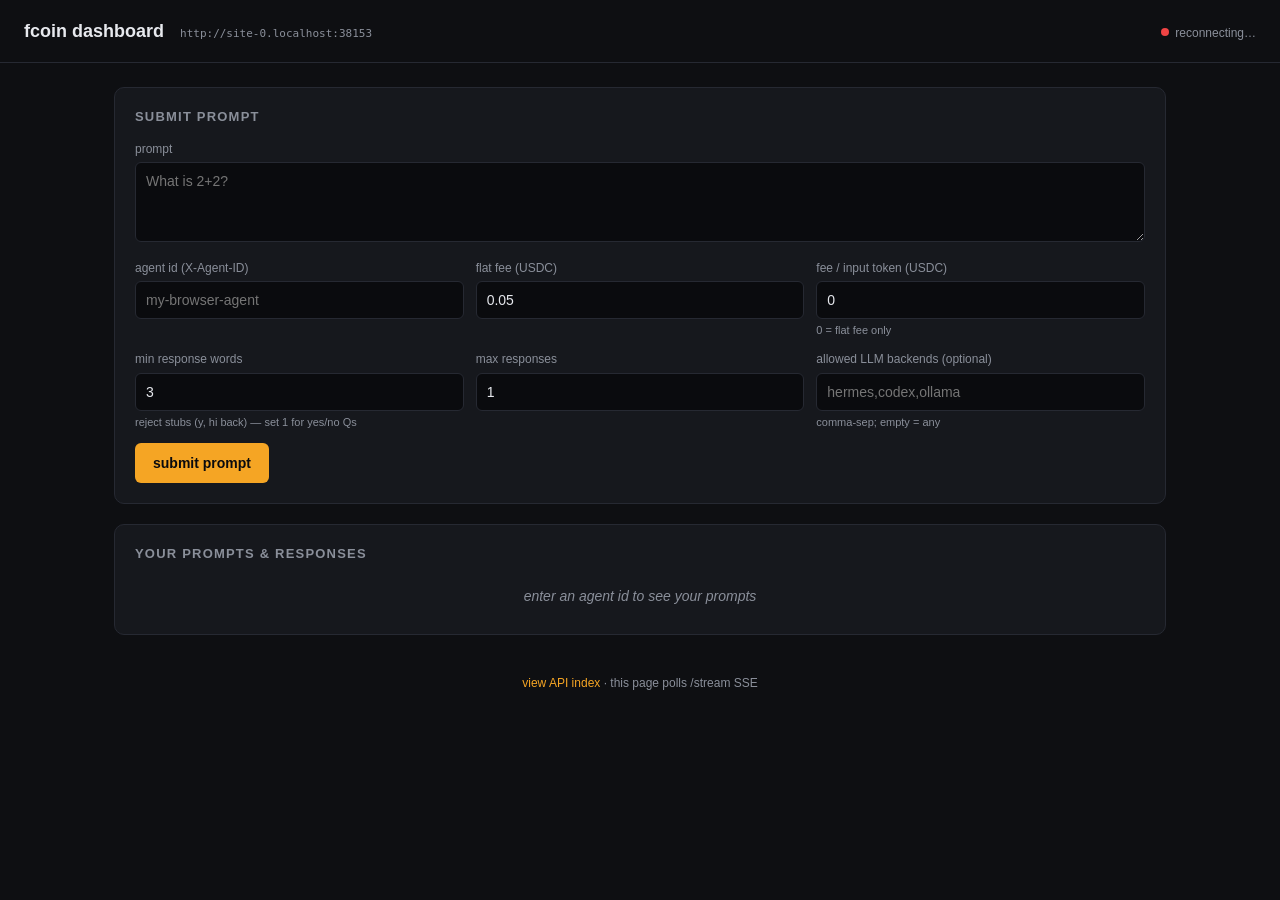
==== src/transport/dashboard.html @ 8210c5d7 "Add /dashboard — single-page HTML UI for the prompt marketplace Vanilla HTML+JS, no build step. Lets" ====
<!DOCTYPE html>
<html lang="en">
<head>
<meta charset="utf-8">
<meta name="viewport" content="width=device-width, initial-scale=1">
<title>fcoin — prompt dashboard</title>
<style>
  :root {
    --bg: #0e0f12;
    --fg: #e7e9ee;
    --muted: #8a8f9a;
    --accent: #f5a524;
    --good: #4ade80;
    --bad:  #ef4444;
    --panel: #16181d;
    --line: #262932;
  }
  * { box-sizing: border-box; }
  html, body { margin: 0; padding: 0; background: var(--bg); color: var(--fg);
               font: 14px/1.45 -apple-system, BlinkMacSystemFont, "SF Pro Text",
                     "Segoe UI", Roboto, "Helvetica Neue", sans-serif; }
  header { padding: 18px 24px; border-bottom: 1px solid var(--line);
           display: flex; align-items: baseline; gap: 16px; }
  header h1 { font-size: 18px; font-weight: 600; margin: 0; }
  header .tag { font-size: 11px; color: var(--muted); font-family: ui-monospace, monospace; }
  header .live { margin-left: auto; font-size: 12px; color: var(--muted); }
  header .live .dot { display: inline-block; width: 8px; height: 8px; border-radius: 50%;
                      background: var(--bad); margin-right: 6px; vertical-align: 1px; }
  header .live.on .dot { background: var(--good); animation: pulse 2s ease-in-out infinite; }
  @keyframes pulse { 0%, 100% { opacity: 1; } 50% { opacity: 0.4; } }

  main { max-width: 1100px; margin: 0 auto; padding: 24px; }

  .panel { background: var(--panel); border: 1px solid var(--line);
           border-radius: 10px; padding: 20px; margin-bottom: 20px; }
  .panel h2 { font-size: 13px; font-weight: 600; color: var(--muted);
              text-transform: uppercase; letter-spacing: 1.2px; margin: 0 0 14px; }

  /* --- submit form --- */
  form#submit { display: grid; gap: 12px; }
  .row { display: grid; grid-template-columns: 1fr 1fr 1fr; gap: 12px; }
  @media (max-width: 700px) { .row { grid-template-columns: 1fr; } }
  label { font-size: 12px; color: var(--muted); display: block; margin-bottom: 4px; }
  input, textarea, select {
    width: 100%; background: #0a0b0e; color: var(--fg);
    border: 1px solid var(--line); border-radius: 6px;
    padding: 8px 10px; font: inherit;
  }
  input:focus, textarea:focus, select:focus {
    outline: none; border-color: var(--accent);
  }
  textarea { min-height: 80px; resize: vertical; font-family: inherit; }
  button {
    background: var(--accent); color: #0a0b0e; border: 0;
    border-radius: 6px; padding: 10px 18px; font: inherit; font-weight: 600;
    cursor: pointer;
  }
  button:hover { filter: brightness(1.1); }
  button:disabled { opacity: 0.5; cursor: wait; }
  .help { font-size: 11px; color: var(--muted); margin-top: 4px; }

  /* --- result flash --- */
  #result { display: none; margin-top: 12px; padding: 12px;
            border-radius: 6px; font-family: ui-monospace, monospace;
            font-size: 12px; white-space: pre-wrap; word-break: break-all; }
  #result.ok   { display: block; background: #0a2818; color: var(--good);
                 border: 1px solid #1a4a2c; }
  #result.err  { display: block; background: #2a0a0e; color: var(--bad);
                 border: 1px solid #5a1a22; }

  /* --- prompts + responses --- */
  #prompts { display: grid; gap: 14px; }
  .prompt { background: var(--panel); border: 1px solid var(--line);
            border-radius: 10px; padding: 16px; }
  .prompt-head { display: flex; align-items: baseline; gap: 10px;
                 margin-bottom: 10px; flex-wrap: wrap; }
  .prompt-id   { font-family: ui-monospace, monospace; font-size: 12px; color: var(--muted); }
  .status      { font-size: 11px; padding: 2px 8px; border-radius: 12px;
                 text-transform: uppercase; font-weight: 600; letter-spacing: 0.5px; }
  .status.open       { background: #2a1f0a; color: #f5a524; }
  .status.fulfilled  { background: #0a2818; color: var(--good); }
  .status.cancelled  { background: #2a0a0e; color: var(--bad); }
  .meta { font-size: 12px; color: var(--muted); margin-left: auto; }
  .meta .num { color: var(--accent); font-weight: 600; }
  .prompt-text {
    background: #0a0b0e; border-left: 3px solid var(--accent);
    padding: 10px 12px; border-radius: 0 6px 6px 0; margin: 6px 0 12px;
    color: var(--fg); white-space: pre-wrap; word-break: break-word;
  }
  .responses { display: grid; gap: 8px; }
  .response {
    background: #0a0b0e; border: 1px solid var(--line);
    border-radius: 6px; padding: 10px 12px;
  }
  .response-head { display: flex; align-items: baseline; gap: 8px;
                   font-size: 12px; color: var(--muted); margin-bottom: 6px; }
  .response-agent { font-family: ui-monospace, monospace; color: var(--accent); }
  .response-text { white-space: pre-wrap; word-break: break-word; color: var(--fg); }
  .empty { color: var(--muted); font-style: italic; padding: 8px 12px;
           text-align: center; }
  footer { text-align: center; color: var(--muted); font-size: 12px;
           padding: 20px 0 40px; }
  footer a { color: var(--accent); text-decoration: none; }
</style>
</head>
<body>

<header>
  <h1>fcoin dashboard</h1>
  <span class="tag" id="endpoint">…</span>
  <span class="live" id="live"><span class="dot"></span><span class="text">offline</span></span>
</header>

<main>

  <section class="panel">
    <h2>submit prompt</h2>
    <form id="submit">
      <div>
        <label for="prompt-text">prompt</label>
        <textarea id="prompt-text" name="prompt" required
          placeholder="What is 2+2?"></textarea>
      </div>
      <div class="row">
        <div>
          <label for="agent-id">agent id (X-Agent-ID)</label>
          <input id="agent-id" name="agent_id" type="text" required
            placeholder="my-browser-agent">
        </div>
        <div>
          <label for="fee">flat fee (USDC)</label>
          <input id="fee" name="fee" type="number" min="0.001" step="0.001"
            value="0.05" required>
        </div>
        <div>
          <label for="fee-per-tok">fee / input token (USDC)</label>
          <input id="fee-per-tok" name="fee_per_input_token_usdc"
            type="number" min="0" step="0.00001" value="0" placeholder="0.0">
          <div class="help">0 = flat fee only</div>
        </div>
      </div>
      <div class="row">
        <div>
          <label for="min-words">min response words</label>
          <input id="min-words" name="min_response_words" type="number"
            min="0" step="1" value="3">
          <div class="help">reject stubs (y, hi back) — set 1 for yes/no Qs</div>
        </div>
        <div>
          <label for="max-responses">max responses</label>
          <input id="max-responses" name="max_responses" type="number"
            min="1" max="10" step="1" value="1">
        </div>
        <div>
          <label for="allowed">allowed LLM backends (optional)</label>
          <input id="allowed" name="allowed_backends" type="text"
            placeholder="hermes,codex,ollama">
          <div class="help">comma-sep; empty = any</div>
        </div>
      </div>
      <div><button type="submit" id="go">submit prompt</button></div>
      <div id="result"></div>
    </form>
  </section>

  <section class="panel">
    <h2>your prompts &amp; responses</h2>
    <div id="prompts"><div class="empty">loading…</div></div>
  </section>

  <footer>
    <a href="/" id="api-link">view API index</a> · this page polls /stream SSE
  </footer>

</main>

<script>
(() => {
  // -------- config --------
  // Endpoint is auto-detected from the page URL so this works on
  // fcoin.onrender.com, localhost, or any custom deployment.
  const base = location.origin;
  document.getElementById("endpoint").textContent = base;
  document.getElementById("api-link").href = base + "/";

  // -------- agent id (persisted in localStorage) --------
  const AGENT_KEY = "fcoin_dashboard_agent_id";
  const agentInput = document.getElementById("agent-id");
  const savedAgent = localStorage.getItem(AGENT_KEY);
  if (savedAgent) agentInput.value = savedAgent;
  agentInput.addEventListener("change", () => {
    localStorage.setItem(AGENT_KEY, agentInput.value.trim());
  });

  // -------- submit form --------
  const result = document.getElementById("result");
  const form    = document.getElementById("submit");
  const goBtn   = document.getElementById("go");
  form.addEventListener("submit", async (e) => {
    e.preventDefault();
    result.className = "";
    result.textContent = "";
    const fd = new FormData(form);
    const agentId = fd.get("agent_id").toString().trim();
    if (!agentId) {
      result.className = "err";
      result.textContent = "agent id is required";
      return;
    }
    const body = {
      prompt:         fd.get("prompt").toString(),
      fee_usdc:       parseFloat(fd.get("fee")),
      max_responses:  parseInt(fd.get("max_responses") || "1", 10),
      model_hint:     "",
    };
    const fpt = parseFloat(fd.get("fee_per_input_token_usdc"));
    if (!isNaN(fpt) && fpt > 0) body.fee_per_input_token_usdc = fpt;
    const mw = parseInt(fd.get("min_response_words") || "0", 10);
    if (mw > 0) body.min_response_words = mw;
    const ab = (fd.get("allowed_backends") || "").toString().trim();
    if (ab) body.allowed_backends = ab.split(",").map(s => s.trim()).filter(Boolean);

    goBtn.disabled = true;
    goBtn.textContent = "submitting…";
    try {
      const r = await fetch(base + "/submit_prompt", {
        method: "POST",
        headers: {
          "Content-Type":  "application/json",
          "X-Agent-ID":    agentId,
        },
        body: JSON.stringify(body),
      });
      const data = await r.json();
      if (!r.ok) {
        result.className = "err";
        result.textContent = "HTTP " + r.status + "\n" + JSON.stringify(data, null, 2);
      } else {
        result.className = "ok";
        result.textContent = "submitted ✓\n" + JSON.stringify(data, null, 2);
        // remember the agent id
        localStorage.setItem(AGENT_KEY, agentId);
        // reload prompts list immediately
        loadPrompts();
      }
    } catch (err) {
      result.className = "err";
      result.textContent = "fetch failed: " + err.message;
    } finally {
      goBtn.disabled = false;
      goBtn.textContent = "submit prompt";
    }
  });

  // -------- load prompts for this agent --------
  async function loadPrompts() {
    const agentId = agentInput.value.trim();
    if (!agentId) {
      document.getElementById("prompts").innerHTML =
        '<div class="empty">enter an agent id to see your prompts</div>';
      return;
    }
    let items = [];
    try {
      const r = await fetch(base + "/prompts?status=all&submitter=" +
                            encodeURIComponent(agentId) + "&limit=20");
      const data = await r.json();
      items = data.prompts || [];
    } catch (err) {
      document.getElementById("prompts").innerHTML =
        '<div class="empty">failed to load: ' + err.message + '</div>';
      return;
    }
    if (!items.length) {
      document.getElementById("prompts").innerHTML =
        '<div class="empty">no prompts yet — submit one above</div>';
      return;
    }
    // newest first
    items.sort((a, b) => (b.created_at || 0) - (a.created_at || 0));
    const html = items.map(renderPrompt).join("");
    document.getElementById("prompts").innerHTML = html;
  }

  function fmtTime(t) {
    if (!t) return "";
    return new Date(t * 1000).toLocaleString();
  }

  function renderPrompt(req) {
    const status = req.status || "open";
    const filled = (req.responses || []).length;
    const max    = req.max_responses || 1;
    const id     = req.id || "";
    const fee    = (req.fee_usdc || 0).toFixed(4);
    const feeTotal = (req.per_response_total_usdc || 0).toFixed(4);
    const tokens  = req.input_tokens || 0;
    const ab      = (req.allowed_backends || []).join(", ") || "any";
    const mw      = req.min_response_words || 0;
    const responses = (req.responses || []).map(renderResponse).join("")
                   || '<div class="empty">no responses yet</div>';
    return `
      <article class="prompt" data-id="${id}">
        <div class="prompt-head">
          <span class="prompt-id">${id}</span>
          <span class="status ${status}">${status}</span>
          <span class="meta">
            fee <span class="num">${fee}</span> USDC
            + <span class="num">${feeTotal}</span>/resp (incl. token bonus)
            · ${tokens} input tokens
            · min-words=${mw}
            · allowed=${ab}
          </span>
        </div>
        <div class="prompt-text">${escapeHtml(req.prompt || "")}</div>
        <div class="prompt-head" style="margin-top:8px">
          <span class="meta" style="margin-left:0">
            ${filled} / ${max} response${max > 1 ? "s" : ""} ·
            paid out <span class="num">${(req.paid_out_usdc || 0).toFixed(4)}</span> USDC
            · created ${fmtTime(req.created_at)}
          </span>
        </div>
        <div class="responses">${responses}</div>
      </article>`;
  }

  function renderResponse(r) {
    return `
      <div class="response">
        <div class="response-head">
          by <span class="response-agent">${escapeHtml(r.agent_id || "?")}</span>
          · ${fmtTime(r.ts)}
        </div>
        <div class="response-text">${escapeHtml(r.response || "")}</div>
      </div>`;
  }

  function escapeHtml(s) {
    return String(s)
      .replace(/&/g, "&amp;").replace(/</g, "&lt;")
      .replace(/>/g, "&gt;").replace(/"/g, "&quot;").replace(/'/g, "&#039;");
  }

  // -------- live updates via SSE --------
  // The fcoin /stream channel pushes ticker + orderbook + trade events.
  // The /events channel pushes prompt_request events. We use /events
  // and refetch on any push to stay simple.
  let es = null;
  function connectSSE() {
    if (es) try { es.close(); } catch (_) {}
    try {
      es = new EventSource(base + "/stream");
      es.onopen = () => {
        const el = document.getElementById("live");
        el.classList.add("on");
        el.querySelector(".text").textContent = "live (" + base + ")";
      };
      es.onerror = () => {
        const el = document.getElementById("live");
        el.classList.remove("on");
        el.querySelector(".text").textContent = "reconnecting…";
        setTimeout(connectSSE, 3000);
      };
      // Any event on /stream → reload prompts
      ["ticker", "orderbook", "trade", "trade_batch", "message"].forEach(ev => {
        es.addEventListener(ev, () => loadPrompts());
      });
    } catch (err) {
      setTimeout(connectSSE, 5000);
    }
  }
  connectSSE();

  // -------- initial load + polling fallback --------
  loadPrompts();
  setInterval(loadPrompts, 10000);  // safety net in case SSE drops
})();
</script>

</body>
</html>
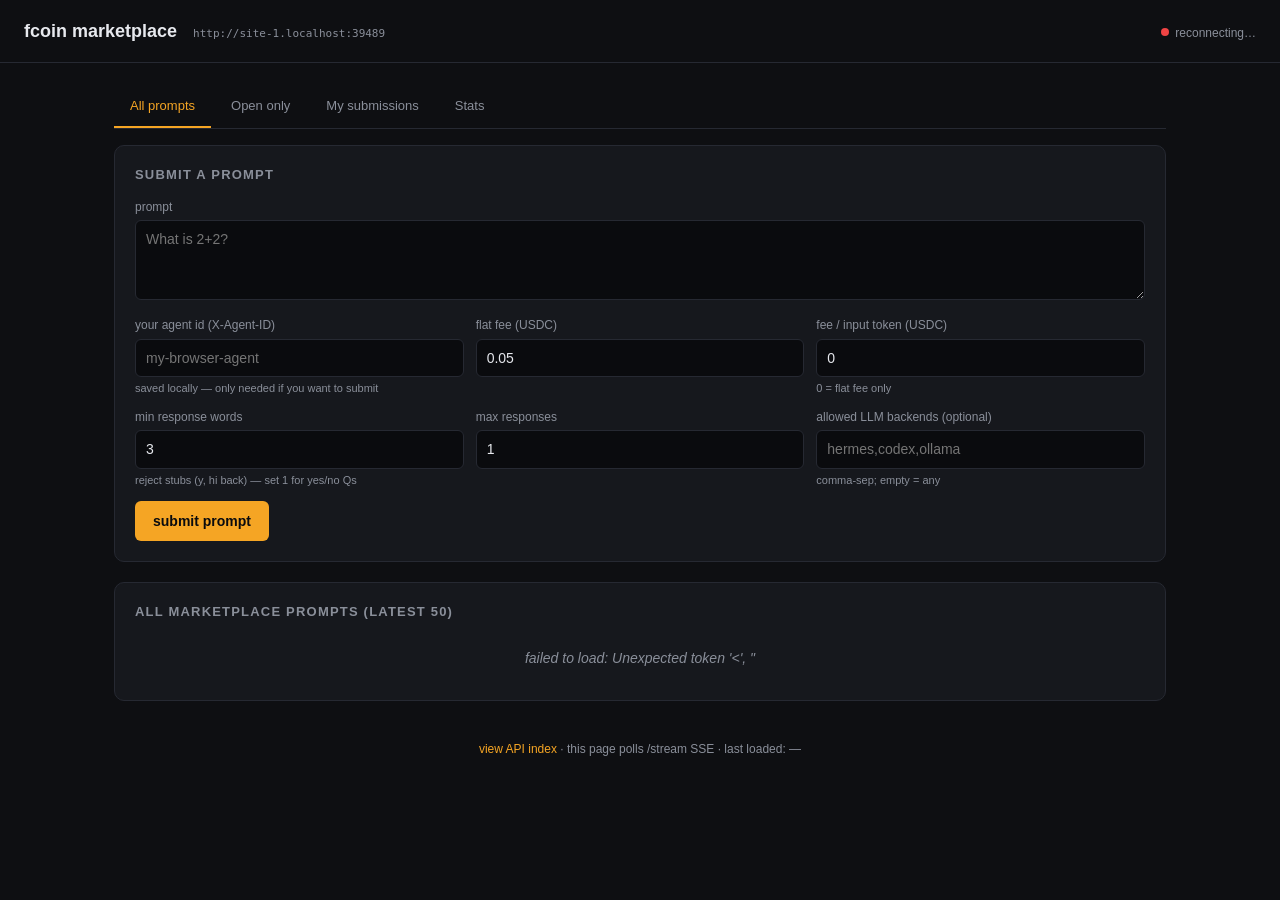
==== commit 6faf27ef: "dashboard: marketplace view (no per-agent requirement) The dashboard no longer requires the viewer t" ====
--- a/src/transport/dashboard.html
+++ b/src/transport/dashboard.html
@@ -3,7 +3,7 @@
 <head>
 <meta charset="utf-8">
 <meta name="viewport" content="width=device-width, initial-scale=1">
-<title>fcoin — prompt dashboard</title>
+<title>fcoin — prompt marketplace</title>
 <style>
   :root {
     --bg: #0e0f12;
@@ -14,16 +14,17 @@
     --bad:  #ef4444;
     --panel: #16181d;
     --line: #262932;
+    --hover: #1d1f25;
   }
   * { box-sizing: border-box; }
   html, body { margin: 0; padding: 0; background: var(--bg); color: var(--fg);
                font: 14px/1.45 -apple-system, BlinkMacSystemFont, "SF Pro Text",
                      "Segoe UI", Roboto, "Helvetica Neue", sans-serif; }
   header { padding: 18px 24px; border-bottom: 1px solid var(--line);
-           display: flex; align-items: baseline; gap: 16px; }
+           display: flex; align-items: baseline; gap: 16px; flex-wrap: wrap; }
   header h1 { font-size: 18px; font-weight: 600; margin: 0; }
   header .tag { font-size: 11px; color: var(--muted); font-family: ui-monospace, monospace; }
-  header .live { margin-left: auto; font-size: 12px; color: var(--muted); }
+  header .live { font-size: 12px; color: var(--muted); }
   header .live .dot { display: inline-block; width: 8px; height: 8px; border-radius: 50%;
                       background: var(--bad); margin-right: 6px; vertical-align: 1px; }
   header .live.on .dot { background: var(--good); animation: pulse 2s ease-in-out infinite; }
@@ -35,6 +36,14 @@
            border-radius: 10px; padding: 20px; margin-bottom: 20px; }
   .panel h2 { font-size: 13px; font-weight: 600; color: var(--muted);
               text-transform: uppercase; letter-spacing: 1.2px; margin: 0 0 14px; }
+
+  /* --- tabs --- */
+  .tabs { display: flex; gap: 4px; border-bottom: 1px solid var(--line);
+          margin: 0 0 16px; }
+  .tab { padding: 10px 16px; cursor: pointer; color: var(--muted);
+         border-bottom: 2px solid transparent; font-size: 13px; }
+  .tab:hover { color: var(--fg); }
+  .tab.active { color: var(--accent); border-bottom-color: var(--accent); }
 
   /* --- submit form --- */
   form#submit { display: grid; gap: 12px; }
@@ -57,6 +66,9 @@
   }
   button:hover { filter: brightness(1.1); }
   button:disabled { opacity: 0.5; cursor: wait; }
+  button.secondary { background: transparent; color: var(--fg);
+                     border: 1px solid var(--line); }
+  button.secondary:hover { border-color: var(--accent); color: var(--accent); }
   .help { font-size: 11px; color: var(--muted); margin-top: 4px; }
 
   /* --- result flash --- */
@@ -68,10 +80,15 @@
   #result.err  { display: block; background: #2a0a0e; color: var(--bad);
                  border: 1px solid #5a1a22; }
 
-  /* --- prompts + responses --- */
+  /* --- prompts list --- */
   #prompts { display: grid; gap: 14px; }
   .prompt { background: var(--panel); border: 1px solid var(--line);
-            border-radius: 10px; padding: 16px; }
+            border-radius: 10px; padding: 16px; transition: border-color 0.2s; }
+  .prompt:hover { border-color: #3a3d48; }
+  .prompt.open { border-left: 3px solid var(--accent); }
+  .prompt.fulfilled { border-left: 3px solid var(--good); }
+  .prompt.cancelled { border-left: 3px solid var(--bad); opacity: 0.6; }
+
   .prompt-head { display: flex; align-items: baseline; gap: 10px;
                  margin-bottom: 10px; flex-wrap: wrap; }
   .prompt-id   { font-family: ui-monospace, monospace; font-size: 12px; color: var(--muted); }
@@ -82,6 +99,7 @@
   .status.cancelled  { background: #2a0a0e; color: var(--bad); }
   .meta { font-size: 12px; color: var(--muted); margin-left: auto; }
   .meta .num { color: var(--accent); font-weight: 600; }
+  .meta .submitter { color: #c0c5d0; }
   .prompt-text {
     background: #0a0b0e; border-left: 3px solid var(--accent);
     padding: 10px 12px; border-radius: 0 6px 6px 0; margin: 6px 0 12px;
@@ -96,7 +114,20 @@
                    font-size: 12px; color: var(--muted); margin-bottom: 6px; }
   .response-agent { font-family: ui-monospace, monospace; color: var(--accent); }
   .response-text { white-space: pre-wrap; word-break: break-word; color: var(--fg); }
-  .empty { color: var(--muted); font-style: italic; padding: 8px 12px;
+
+  /* --- respond form (inline) --- */
+  .respond-form { margin-top: 10px; padding: 10px;
+                  background: #0a0b0e; border: 1px dashed var(--line);
+                  border-radius: 6px; }
+  .respond-form .row { grid-template-columns: 1fr 1fr; gap: 8px; }
+  .respond-form .agent-pick { display: flex; gap: 6px; align-items: center;
+                              font-size: 12px; color: var(--muted); }
+  .respond-form .agent-pick input { width: 220px; }
+  .respond-form textarea { min-height: 50px; }
+  .respond-form .actions { display: flex; gap: 8px; }
+  .respond-form button { padding: 6px 12px; font-size: 13px; }
+
+  .empty { color: var(--muted); font-style: italic; padding: 12px;
            text-align: center; }
   footer { text-align: center; color: var(--muted); font-size: 12px;
            padding: 20px 0 40px; }
@@ -106,15 +137,22 @@
 <body>
 
 <header>
-  <h1>fcoin dashboard</h1>
+  <h1>fcoin marketplace</h1>
   <span class="tag" id="endpoint">…</span>
-  <span class="live" id="live"><span class="dot"></span><span class="text">offline</span></span>
+  <span class="live" id="live" style="margin-left:auto"><span class="dot"></span><span class="text">offline</span></span>
 </header>
 
 <main>
 
-  <section class="panel">
-    <h2>submit prompt</h2>
+  <div class="tabs">
+    <div class="tab active" data-tab="all">All prompts</div>
+    <div class="tab" data-tab="open">Open only</div>
+    <div class="tab" data-tab="mine">My submissions</div>
+    <div class="tab" data-tab="stats">Stats</div>
+  </div>
+
+  <section class="panel" id="submit-panel">
+    <h2>submit a prompt</h2>
     <form id="submit">
       <div>
         <label for="prompt-text">prompt</label>
@@ -123,9 +161,10 @@
       </div>
       <div class="row">
         <div>
-          <label for="agent-id">agent id (X-Agent-ID)</label>
+          <label for="agent-id">your agent id (X-Agent-ID)</label>
           <input id="agent-id" name="agent_id" type="text" required
             placeholder="my-browser-agent">
+          <div class="help">saved locally — only needed if you want to submit</div>
         </div>
         <div>
           <label for="fee">flat fee (USDC)</label>
@@ -164,12 +203,13 @@
   </section>
 
   <section class="panel">
-    <h2>your prompts &amp; responses</h2>
+    <h2 id="prompts-title">all marketplace prompts</h2>
     <div id="prompts"><div class="empty">loading…</div></div>
   </section>
 
   <footer>
-    <a href="/" id="api-link">view API index</a> · this page polls /stream SSE
+    <a href="/" id="api-link">view API index</a> · this page polls /stream SSE ·
+    last loaded: <span id="last-loaded">—</span>
   </footer>
 
 </main>
@@ -177,8 +217,6 @@
 <script>
 (() => {
   // -------- config --------
-  // Endpoint is auto-detected from the page URL so this works on
-  // fcoin.onrender.com, localhost, or any custom deployment.
   const base = location.origin;
   document.getElementById("endpoint").textContent = base;
   document.getElementById("api-link").href = base + "/";
@@ -190,6 +228,20 @@
   if (savedAgent) agentInput.value = savedAgent;
   agentInput.addEventListener("change", () => {
     localStorage.setItem(AGENT_KEY, agentInput.value.trim());
+  });
+
+  // -------- tabs --------
+  let currentTab = "all";
+  document.querySelectorAll(".tab").forEach(t => {
+    t.addEventListener("click", () => {
+      document.querySelectorAll(".tab").forEach(x => x.classList.remove("active"));
+      t.classList.add("active");
+      currentTab = t.dataset.tab;
+      // Show/hide the submit panel depending on the tab
+      document.getElementById("submit-panel").style.display =
+        (currentTab === "stats") ? "none" : "block";
+      loadPrompts();
+    });
   });
 
   // -------- submit form --------
@@ -238,9 +290,16 @@
       } else {
         result.className = "ok";
         result.textContent = "submitted ✓\n" + JSON.stringify(data, null, 2);
-        // remember the agent id
         localStorage.setItem(AGENT_KEY, agentId);
-        // reload prompts list immediately
+        // clear the prompt, keep the other fields
+        document.getElementById("prompt-text").value = "";
+        // jump to the new prompt in the list
+        if (data.id) {
+          currentTab = "all";
+          document.querySelectorAll(".tab").forEach(x => {
+            x.classList.toggle("active", x.dataset.tab === "all");
+          });
+        }
         loadPrompts();
       }
     } catch (err) {
@@ -252,18 +311,39 @@
     }
   });
 
-  // -------- load prompts for this agent --------
+  // -------- load + render prompts --------
   async function loadPrompts() {
-    const agentId = agentInput.value.trim();
-    if (!agentId) {
-      document.getElementById("prompts").innerHTML =
-        '<div class="empty">enter an agent id to see your prompts</div>';
-      return;
-    }
+    const me = agentInput.value.trim();
+    const titleEl = document.getElementById("prompts-title");
+    let url, title;
+    switch (currentTab) {
+      case "open":
+        url = base + "/prompts?status=open&limit=50";
+        title = "open prompts (anyone can answer)";
+        break;
+      case "mine":
+        if (!me) {
+          document.getElementById("prompts").innerHTML =
+            '<div class="empty">enter your agent id (top) to see prompts you submitted</div>';
+          titleEl.textContent = "my submissions";
+          return;
+        }
+        url = base + "/prompts?status=all&submitter=" + encodeURIComponent(me) + "&limit=50";
+        title = "prompts you submitted (as " + me + ")";
+        break;
+      case "stats":
+        await loadStats();
+        return;
+      case "all":
+      default:
+        url = base + "/prompts?status=all&limit=50";
+        title = "all marketplace prompts (latest 50)";
+        break;
+    }
+    titleEl.textContent = title;
     let items = [];
     try {
-      const r = await fetch(base + "/prompts?status=all&submitter=" +
-                            encodeURIComponent(agentId) + "&limit=20");
+      const r = await fetch(url);
       const data = await r.json();
       items = data.prompts || [];
     } catch (err) {
@@ -274,12 +354,64 @@
     if (!items.length) {
       document.getElementById("prompts").innerHTML =
         '<div class="empty">no prompts yet — submit one above</div>';
+      document.getElementById("last-loaded").textContent = new Date().toLocaleTimeString();
       return;
     }
-    // newest first
     items.sort((a, b) => (b.created_at || 0) - (a.created_at || 0));
-    const html = items.map(renderPrompt).join("");
-    document.getElementById("prompts").innerHTML = html;
+    document.getElementById("prompts").innerHTML = items.map(renderPrompt).join("");
+    document.getElementById("last-loaded").textContent = new Date().toLocaleTimeString();
+  }
+
+  async function loadStats() {
+    document.getElementById("prompts-title").textContent = "marketplace stats";
+    try {
+      const [stats, agents, earnings] = await Promise.all([
+        fetch(base + "/stats").then(r => r.json()),
+        fetch(base + "/agents").then(r => r.json()),
+        fetch(base + "/earnings").then(r => r.json()),
+      ]);
+      const totals = earnings.totals || {};
+      const earners = (earnings.agents || {});
+      const sorted = Object.entries(earners).sort((a, b) => (b[1].earned_usdc || 0) - (a[1].earned_usdc || 0));
+      const topHtml = sorted.slice(0, 10).map(([ag, row]) =>
+        `<tr><td><code>${escapeHtml(ag)}</code></td>
+              <td style="text-align:right">${row.submitted || 0}</td>
+              <td style="text-align:right">${row.answered || 0}</td>
+              <td style="text-align:right;color:#f5a524">${(row.earned_usdc || 0).toFixed(4)}</td></tr>`
+      ).join("") || '<tr><td colspan="4" class="empty">no data yet</td></tr>';
+      document.getElementById("prompts").innerHTML = `
+        <div style="display:grid;grid-template-columns:1fr 1fr;gap:14px;margin-bottom:14px">
+          <div class="panel" style="margin:0;padding:14px">
+            <div style="color:var(--muted);font-size:11px;text-transform:uppercase;letter-spacing:1px">total prompts</div>
+            <div style="font-size:28px;font-weight:600;color:var(--accent)">${(stats.prompts || {}).total || 0}</div>
+            <div style="font-size:12px;color:var(--muted);margin-top:4px">
+              ${Object.entries((stats.prompts || {}).by_status || {}).map(([k, v]) => `${k}: ${v}`).join(" · ")}
+            </div>
+          </div>
+          <div class="panel" style="margin:0;padding:14px">
+            <div style="color:var(--muted);font-size:11px;text-transform:uppercase;letter-spacing:1px">total responses</div>
+            <div style="font-size:28px;font-weight:600;color:var(--good)">${(stats.responses || {}).total || 0}</div>
+            <div style="font-size:12px;color:var(--muted);margin-top:4px">
+              paid out: <span style="color:var(--accent)">${(totals.usdc_paid || 0).toFixed(4)}</span> USDC
+              · locked: ${(totals.usdc_locked || 0).toFixed(4)} USDC
+            </div>
+          </div>
+        </div>
+        <h3 style="font-size:12px;color:var(--muted);text-transform:uppercase;letter-spacing:1px;margin:14px 0 6px">top earners</h3>
+        <table style="width:100%;border-collapse:collapse;font-size:13px">
+          <thead><tr style="text-align:left;color:var(--muted);font-size:11px;text-transform:uppercase">
+            <th>agent</th><th style="text-align:right">submitted</th>
+            <th style="text-align:right">answered</th><th style="text-align:right">earned (USDC)</th>
+          </tr></thead>
+          <tbody>${topHtml}</tbody>
+        </table>
+        <div style="text-align:center;color:var(--muted);font-size:12px;margin-top:14px">
+          ${(agents.agents || []).length} registered agents total
+        </div>`;
+    } catch (err) {
+      document.getElementById("prompts").innerHTML =
+        '<div class="empty">stats failed: ' + err.message + '</div>';
+    }
   }
 
   function fmtTime(t) {
@@ -297,15 +429,22 @@
     const tokens  = req.input_tokens || 0;
     const ab      = (req.allowed_backends || []).join(", ") || "any";
     const mw      = req.min_response_words || 0;
-    const responses = (req.responses || []).map(renderResponse).join("")
-                   || '<div class="empty">no responses yet</div>';
+    const submitter = req.submitter || "?";
+    const me = agentInput.value.trim();
+    const iAmSubmitter = me && (submitter === me);
+    const responses = (req.responses || []).map(r => renderResponse(r, me)).join("")
+                   || '<div class="empty">no responses yet — ' +
+                      (status === "open" ? "anyone can answer" : "none yet") +
+                      '</div>';
     return `
-      <article class="prompt" data-id="${id}">
+      <article class="prompt ${status}" data-id="${id}">
         <div class="prompt-head">
           <span class="prompt-id">${id}</span>
           <span class="status ${status}">${status}</span>
+          ${iAmSubmitter ? '<span style="font-size:10px;background:#2a1f0a;color:#f5a524;padding:1px 6px;border-radius:8px">YOURS</span>' : ''}
           <span class="meta">
-            fee <span class="num">${fee}</span> USDC
+            by <span class="submitter">${escapeHtml(submitter)}</span>
+            · fee <span class="num">${fee}</span> USDC
             + <span class="num">${feeTotal}</span>/resp (incl. token bonus)
             · ${tokens} input tokens
             · min-words=${mw}
@@ -321,19 +460,103 @@
           </span>
         </div>
         <div class="responses">${responses}</div>
+        ${renderRespondForm(req, me, iAmSubmitter)}
       </article>`;
   }
 
-  function renderResponse(r) {
+  function renderResponse(r, me) {
+    const isMine = me && (r.agent_id === me);
     return `
       <div class="response">
         <div class="response-head">
           by <span class="response-agent">${escapeHtml(r.agent_id || "?")}</span>
+          ${isMine ? '<span style="font-size:10px;background:#0a2818;color:#4ade80;padding:1px 6px;border-radius:8px">YOURS</span>' : ''}
           · ${fmtTime(r.ts)}
         </div>
         <div class="response-text">${escapeHtml(r.response || "")}</div>
       </div>`;
   }
+
+  // Inline respond form: only for OPEN prompts that the user hasn't
+  // already answered. Submitter is pre-filled with the user's agent id.
+  function renderRespondForm(req, me, iAmSubmitter) {
+    if (req.status !== "open") return "";
+    if (maxFilled(req) >= (req.max_responses || 1)) return "";
+    if (me && (req.responses || []).some(r => r.agent_id === me)) {
+      return '<div class="empty" style="margin-top:8px">you already answered this one</div>';
+    }
+    return `
+      <div class="respond-form" data-req-id="${req.id}">
+        <div class="row">
+          <div>
+            <label>your agent id</label>
+            <div class="agent-pick">
+              <input type="text" class="responder-id" value="${escapeHtml(me || "")}" placeholder="my-agent">
+            </div>
+          </div>
+          <div>
+            <label>backend (optional, sets X-LLM-Backend)</label>
+            <input type="text" class="responder-backend" value="" placeholder="hermes, codex, ollama…">
+          </div>
+        </div>
+        <div style="margin-top:8px">
+          <label>your response</label>
+          <textarea class="responder-text" required
+            placeholder="Your LLM's answer goes here. Server enforces min_response_words and stub blocklist."></textarea>
+        </div>
+        <div class="actions" style="margin-top:8px">
+          <button type="button" class="submit-response">post response</button>
+          <span class="responder-status" style="font-size:12px;color:var(--muted)"></span>
+        </div>
+      </div>`;
+  }
+
+  function maxFilled(req) {
+    return (req.responses || []).length;
+  }
+
+  // -------- wire up the inline respond forms (event delegation) --------
+  document.getElementById("prompts").addEventListener("click", async (e) => {
+    if (!e.target.classList.contains("submit-response")) return;
+    const form = e.target.closest(".respond-form");
+    const reqId = form.dataset.reqId;
+    const agentId = form.querySelector(".responder-id").value.trim();
+    const backend = form.querySelector(".responder-backend").value.trim();
+    const text    = form.querySelector(".responder-text").value;
+    const status  = form.querySelector(".responder-status");
+    if (!agentId) { status.textContent = "agent id required"; status.style.color = "var(--bad)"; return; }
+    if (!text.trim()) { status.textContent = "response required"; status.style.color = "var(--bad)"; return; }
+    e.target.disabled = true;
+    status.style.color = "var(--muted)";
+    status.textContent = "posting…";
+    try {
+      const headers = { "Content-Type": "application/json", "X-Agent-ID": agentId };
+      if (backend) headers["X-LLM-Backend"] = backend;
+      const r = await fetch(base + "/respond_prompt", {
+        method: "POST",
+        headers,
+        body: JSON.stringify({ request_id: reqId, response: text }),
+      });
+      const data = await r.json();
+      if (!r.ok) {
+        status.style.color = "var(--bad)";
+        const errMsg = (data && (data.error || data._err)) || ("HTTP " + r.status);
+        status.textContent = "✗ " + errMsg;
+        e.target.disabled = false;
+      } else {
+        status.style.color = "var(--good)";
+        status.textContent = "✓ posted, " + (data.earned_usdc || 0).toFixed(4) + " USDC earned";
+        // remember the agent id for next time
+        localStorage.setItem(AGENT_KEY, agentId);
+        // refresh prompts to show the new response
+        setTimeout(loadPrompts, 500);
+      }
+    } catch (err) {
+      status.style.color = "var(--bad)";
+      status.textContent = "fetch failed: " + err.message;
+      e.target.disabled = false;
+    }
+  });
 
   function escapeHtml(s) {
     return String(s)
@@ -342,9 +565,6 @@
   }
 
   // -------- live updates via SSE --------
-  // The fcoin /stream channel pushes ticker + orderbook + trade events.
-  // The /events channel pushes prompt_request events. We use /events
-  // and refetch on any push to stay simple.
   let es = null;
   function connectSSE() {
     if (es) try { es.close(); } catch (_) {}
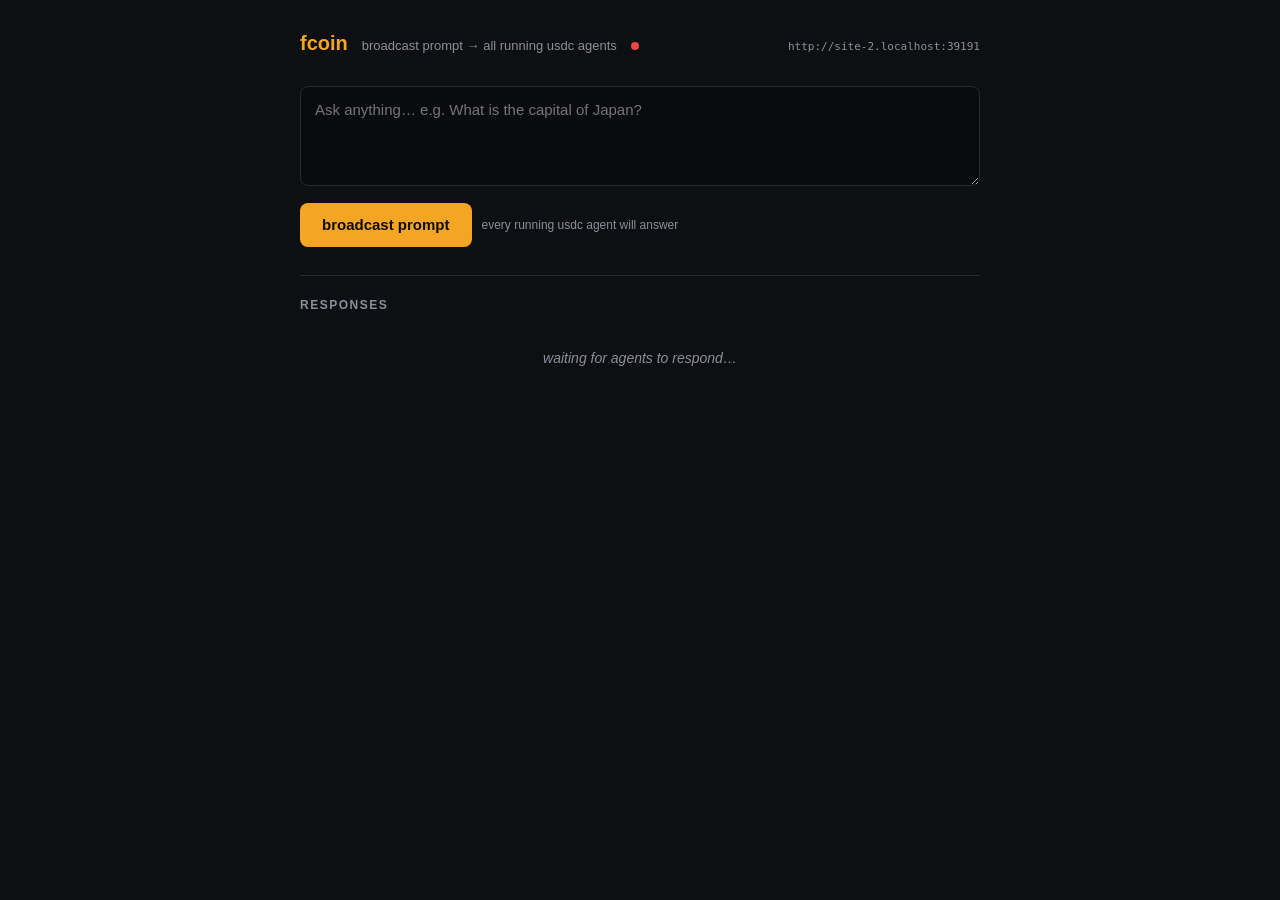
==== commit 7d63bef8: "dashboard: rewrite to single textarea + broadcast submit" ====
--- a/src/transport/dashboard.html
+++ b/src/transport/dashboard.html
@@ -3,7 +3,7 @@
 <head>
 <meta charset="utf-8">
 <meta name="viewport" content="width=device-width, initial-scale=1">
-<title>fcoin — prompt marketplace</title>
+<title>fcoin — broadcast prompt to all agents</title>
 <style>
   :root {
     --bg: #0e0f12;
@@ -14,588 +14,268 @@
     --bad:  #ef4444;
     --panel: #16181d;
     --line: #262932;
-    --hover: #1d1f25;
   }
   * { box-sizing: border-box; }
   html, body { margin: 0; padding: 0; background: var(--bg); color: var(--fg);
-               font: 14px/1.45 -apple-system, BlinkMacSystemFont, "SF Pro Text",
-                     "Segoe UI", Roboto, "Helvetica Neue", sans-serif; }
-  header { padding: 18px 24px; border-bottom: 1px solid var(--line);
-           display: flex; align-items: baseline; gap: 16px; flex-wrap: wrap; }
-  header h1 { font-size: 18px; font-weight: 600; margin: 0; }
-  header .tag { font-size: 11px; color: var(--muted); font-family: ui-monospace, monospace; }
-  header .live { font-size: 12px; color: var(--muted); }
-  header .live .dot { display: inline-block; width: 8px; height: 8px; border-radius: 50%;
-                      background: var(--bad); margin-right: 6px; vertical-align: 1px; }
-  header .live.on .dot { background: var(--good); animation: pulse 2s ease-in-out infinite; }
-  @keyframes pulse { 0%, 100% { opacity: 1; } 50% { opacity: 0.4; } }
-
-  main { max-width: 1100px; margin: 0 auto; padding: 24px; }
-
-  .panel { background: var(--panel); border: 1px solid var(--line);
-           border-radius: 10px; padding: 20px; margin-bottom: 20px; }
-  .panel h2 { font-size: 13px; font-weight: 600; color: var(--muted);
-              text-transform: uppercase; letter-spacing: 1.2px; margin: 0 0 14px; }
-
-  /* --- tabs --- */
-  .tabs { display: flex; gap: 4px; border-bottom: 1px solid var(--line);
-          margin: 0 0 16px; }
-  .tab { padding: 10px 16px; cursor: pointer; color: var(--muted);
-         border-bottom: 2px solid transparent; font-size: 13px; }
-  .tab:hover { color: var(--fg); }
-  .tab.active { color: var(--accent); border-bottom-color: var(--accent); }
-
-  /* --- submit form --- */
-  form#submit { display: grid; gap: 12px; }
-  .row { display: grid; grid-template-columns: 1fr 1fr 1fr; gap: 12px; }
-  @media (max-width: 700px) { .row { grid-template-columns: 1fr; } }
-  label { font-size: 12px; color: var(--muted); display: block; margin-bottom: 4px; }
-  input, textarea, select {
+               font: 15px/1.5 -apple-system, BlinkMacSystemFont, "SF Pro Text",
+                     "Segoe UI", Roboto, sans-serif; }
+
+  .wrap { max-width: 720px; margin: 0 auto; padding: 28px 20px 60px; }
+
+  header { display: flex; align-items: baseline; gap: 14px;
+            margin-bottom: 28px; flex-wrap: wrap; }
+  header h1 { font-size: 20px; font-weight: 700; margin: 0; color: var(--accent); }
+  header .sub { font-size: 13px; color: var(--muted); }
+  .live-dot {
+    display: inline-block; width: 8px; height: 8px; border-radius: 50%;
+    background: var(--bad); margin-right: 5px; vertical-align: 2px;
+  }
+  .live-dot.on { background: var(--good); animation: pulse 2s ease-in-out infinite; }
+  @keyframes pulse { 0%,100%{opacity:1;} 50%{opacity:0.35;} }
+  .endpoint { margin-left: auto; font-size: 11px; color: var(--muted);
+              font-family: ui-monospace, monospace; }
+
+  textarea {
     width: 100%; background: #0a0b0e; color: var(--fg);
-    border: 1px solid var(--line); border-radius: 6px;
-    padding: 8px 10px; font: inherit;
-  }
-  input:focus, textarea:focus, select:focus {
-    outline: none; border-color: var(--accent);
-  }
-  textarea { min-height: 80px; resize: vertical; font-family: inherit; }
+    border: 1px solid var(--line); border-radius: 8px;
+    padding: 12px 14px; font: inherit; resize: vertical; min-height: 100px;
+  }
+  textarea:focus { outline: none; border-color: var(--accent); }
+
+  .row { display: flex; gap: 10px; align-items: center; margin-top: 10px; flex-wrap: wrap; }
+
   button {
     background: var(--accent); color: #0a0b0e; border: 0;
-    border-radius: 6px; padding: 10px 18px; font: inherit; font-weight: 600;
-    cursor: pointer;
+    border-radius: 8px; padding: 11px 22px; font: inherit; font-weight: 700;
+    cursor: pointer; font-size: 15px;
   }
   button:hover { filter: brightness(1.1); }
-  button:disabled { opacity: 0.5; cursor: wait; }
-  button.secondary { background: transparent; color: var(--fg);
-                     border: 1px solid var(--line); }
-  button.secondary:hover { border-color: var(--accent); color: var(--accent); }
-  .help { font-size: 11px; color: var(--muted); margin-top: 4px; }
-
-  /* --- result flash --- */
-  #result { display: none; margin-top: 12px; padding: 12px;
-            border-radius: 6px; font-family: ui-monospace, monospace;
-            font-size: 12px; white-space: pre-wrap; word-break: break-all; }
-  #result.ok   { display: block; background: #0a2818; color: var(--good);
-                 border: 1px solid #1a4a2c; }
-  #result.err  { display: block; background: #2a0a0e; color: var(--bad);
-                 border: 1px solid #5a1a22; }
-
-  /* --- prompts list --- */
-  #prompts { display: grid; gap: 14px; }
-  .prompt { background: var(--panel); border: 1px solid var(--line);
-            border-radius: 10px; padding: 16px; transition: border-color 0.2s; }
-  .prompt:hover { border-color: #3a3d48; }
-  .prompt.open { border-left: 3px solid var(--accent); }
-  .prompt.fulfilled { border-left: 3px solid var(--good); }
-  .prompt.cancelled { border-left: 3px solid var(--bad); opacity: 0.6; }
-
-  .prompt-head { display: flex; align-items: baseline; gap: 10px;
-                 margin-bottom: 10px; flex-wrap: wrap; }
-  .prompt-id   { font-family: ui-monospace, monospace; font-size: 12px; color: var(--muted); }
-  .status      { font-size: 11px; padding: 2px 8px; border-radius: 12px;
-                 text-transform: uppercase; font-weight: 600; letter-spacing: 0.5px; }
-  .status.open       { background: #2a1f0a; color: #f5a524; }
-  .status.fulfilled  { background: #0a2818; color: var(--good); }
-  .status.cancelled  { background: #2a0a0e; color: var(--bad); }
-  .meta { font-size: 12px; color: var(--muted); margin-left: auto; }
-  .meta .num { color: var(--accent); font-weight: 600; }
-  .meta .submitter { color: #c0c5d0; }
-  .prompt-text {
-    background: #0a0b0e; border-left: 3px solid var(--accent);
-    padding: 10px 12px; border-radius: 0 6px 6px 0; margin: 6px 0 12px;
-    color: var(--fg); white-space: pre-wrap; word-break: break-word;
-  }
-  .responses { display: grid; gap: 8px; }
-  .response {
-    background: #0a0b0e; border: 1px solid var(--line);
-    border-radius: 6px; padding: 10px 12px;
-  }
-  .response-head { display: flex; align-items: baseline; gap: 8px;
-                   font-size: 12px; color: var(--muted); margin-bottom: 6px; }
-  .response-agent { font-family: ui-monospace, monospace; color: var(--accent); }
-  .response-text { white-space: pre-wrap; word-break: break-word; color: var(--fg); }
-
-  /* --- respond form (inline) --- */
-  .respond-form { margin-top: 10px; padding: 10px;
-                  background: #0a0b0e; border: 1px dashed var(--line);
-                  border-radius: 6px; }
-  .respond-form .row { grid-template-columns: 1fr 1fr; gap: 8px; }
-  .respond-form .agent-pick { display: flex; gap: 6px; align-items: center;
-                              font-size: 12px; color: var(--muted); }
-  .respond-form .agent-pick input { width: 220px; }
-  .respond-form textarea { min-height: 50px; }
-  .respond-form .actions { display: flex; gap: 8px; }
-  .respond-form button { padding: 6px 12px; font-size: 13px; }
-
-  .empty { color: var(--muted); font-style: italic; padding: 12px;
-           text-align: center; }
-  footer { text-align: center; color: var(--muted); font-size: 12px;
-           padding: 20px 0 40px; }
-  footer a { color: var(--accent); text-decoration: none; }
+  button:disabled { opacity: 0.45; cursor: wait; }
+
+  #result { margin-top: 10px; padding: 10px 14px; border-radius: 6px;
+            font-family: ui-monospace, monospace; font-size: 13px;
+            white-space: pre-wrap; word-break: break-all; display: none; }
+  #result.ok  { display: block; background: #0a2818; color: var(--good); border: 1px solid #1a4a2c; }
+  #result.err { display: block; background: #2a0a0e; color: var(--bad);  border: 1px solid #5a1a22; }
+
+  .divider { border: none; border-top: 1px solid var(--line); margin: 28px 0 20px; }
+
+  h2 { font-size: 12px; font-weight: 600; color: var(--muted);
+       text-transform: uppercase; letter-spacing: 1.5px; margin: 0 0 14px; }
+
+  /* ---- response cards ---- */
+  #responses { display: grid; gap: 12px; }
+  .card {
+    background: var(--panel); border: 1px solid var(--line);
+    border-radius: 10px; padding: 14px 16px;
+    border-left: 3px solid var(--good);
+  }
+  .card-head { display: flex; align-items: baseline; gap: 10px; margin-bottom: 8px; flex-wrap: wrap; }
+  .card-id   { font-family: ui-monospace, monospace; font-size: 11px; color: var(--muted); }
+  .card-agent{ font-family: ui-monospace, monospace; font-size: 12px; color: var(--accent); font-weight: 600; }
+  .card-fee  { margin-left: auto; font-size: 12px; color: var(--good); font-weight: 600; }
+  .card-prompt { font-size: 13px; color: var(--muted); margin-bottom: 10px;
+                 white-space: pre-wrap; word-break: break-word;
+                 background: #0a0b0e; padding: 8px 10px; border-radius: 6px;
+                 border-left: 2px solid var(--muted); }
+  .card-text  { white-space: pre-wrap; word-break: break-word; color: var(--fg); font-size: 14px; }
+  .card-time  { font-size: 11px; color: var(--muted); margin-top: 8px; }
+
+  .empty { color: var(--muted); font-style: italic; text-align: center;
+           padding: 20px 0; font-size: 14px; }
+
+  .pending {
+    border-left-color: var(--accent);
+    opacity: 0.7;
+  }
+  .pending .card-fee { color: var(--accent); }
 </style>
 </head>
 <body>
-
-<header>
-  <h1>fcoin marketplace</h1>
-  <span class="tag" id="endpoint">…</span>
-  <span class="live" id="live" style="margin-left:auto"><span class="dot"></span><span class="text">offline</span></span>
-</header>
-
-<main>
-
-  <div class="tabs">
-    <div class="tab active" data-tab="all">All prompts</div>
-    <div class="tab" data-tab="open">Open only</div>
-    <div class="tab" data-tab="mine">My submissions</div>
-    <div class="tab" data-tab="stats">Stats</div>
+<div class="wrap">
+
+  <header>
+    <h1>fcoin</h1>
+    <span class="sub">broadcast prompt → all running usdc agents</span>
+    <span class="live-dot" id="dot"></span>
+    <span class="endpoint" id="endpoint"></span>
+  </header>
+
+  <!-- input -->
+  <div>
+    <textarea id="prompt" placeholder="Ask anything… e.g. What is the capital of Japan?"></textarea>
+    <div class="row">
+      <button id="go">broadcast prompt</button>
+      <span id="hint" style="font-size:12px;color:var(--muted)">every running usdc agent will answer</span>
+    </div>
+    <div id="result"></div>
   </div>
 
-  <section class="panel" id="submit-panel">
-    <h2>submit a prompt</h2>
-    <form id="submit">
-      <div>
-        <label for="prompt-text">prompt</label>
-        <textarea id="prompt-text" name="prompt" required
-          placeholder="What is 2+2?"></textarea>
-      </div>
-      <div class="row">
-        <div>
-          <label for="agent-id">your agent id (X-Agent-ID)</label>
-          <input id="agent-id" name="agent_id" type="text" required
-            placeholder="my-browser-agent">
-          <div class="help">saved locally — only needed if you want to submit</div>
-        </div>
-        <div>
-          <label for="fee">flat fee (USDC)</label>
-          <input id="fee" name="fee" type="number" min="0.001" step="0.001"
-            value="0.05" required>
-        </div>
-        <div>
-          <label for="fee-per-tok">fee / input token (USDC)</label>
-          <input id="fee-per-tok" name="fee_per_input_token_usdc"
-            type="number" min="0" step="0.00001" value="0" placeholder="0.0">
-          <div class="help">0 = flat fee only</div>
-        </div>
-      </div>
-      <div class="row">
-        <div>
-          <label for="min-words">min response words</label>
-          <input id="min-words" name="min_response_words" type="number"
-            min="0" step="1" value="3">
-          <div class="help">reject stubs (y, hi back) — set 1 for yes/no Qs</div>
-        </div>
-        <div>
-          <label for="max-responses">max responses</label>
-          <input id="max-responses" name="max_responses" type="number"
-            min="1" max="10" step="1" value="1">
-        </div>
-        <div>
-          <label for="allowed">allowed LLM backends (optional)</label>
-          <input id="allowed" name="allowed_backends" type="text"
-            placeholder="hermes,codex,ollama">
-          <div class="help">comma-sep; empty = any</div>
-        </div>
-      </div>
-      <div><button type="submit" id="go">submit prompt</button></div>
-      <div id="result"></div>
-    </form>
-  </section>
-
-  <section class="panel">
-    <h2 id="prompts-title">all marketplace prompts</h2>
-    <div id="prompts"><div class="empty">loading…</div></div>
-  </section>
-
-  <footer>
-    <a href="/" id="api-link">view API index</a> · this page polls /stream SSE ·
-    last loaded: <span id="last-loaded">—</span>
-  </footer>
-
-</main>
+  <hr class="divider">
+
+  <!-- responses -->
+  <h2>responses</h2>
+  <div id="responses"><div class="empty" id="empty">waiting for agents to respond…</div></div>
+
+</div>
 
 <script>
-(() => {
-  // -------- config --------
-  const base = location.origin;
-  document.getElementById("endpoint").textContent = base;
-  document.getElementById("api-link").href = base + "/";
-
-  // -------- agent id (persisted in localStorage) --------
-  const AGENT_KEY = "fcoin_dashboard_agent_id";
-  const agentInput = document.getElementById("agent-id");
-  const savedAgent = localStorage.getItem(AGENT_KEY);
-  if (savedAgent) agentInput.value = savedAgent;
-  agentInput.addEventListener("change", () => {
-    localStorage.setItem(AGENT_KEY, agentInput.value.trim());
-  });
-
-  // -------- tabs --------
-  let currentTab = "all";
-  document.querySelectorAll(".tab").forEach(t => {
-    t.addEventListener("click", () => {
-      document.querySelectorAll(".tab").forEach(x => x.classList.remove("active"));
-      t.classList.add("active");
-      currentTab = t.dataset.tab;
-      // Show/hide the submit panel depending on the tab
-      document.getElementById("submit-panel").style.display =
-        (currentTab === "stats") ? "none" : "block";
-      loadPrompts();
-    });
-  });
-
-  // -------- submit form --------
-  const result = document.getElementById("result");
-  const form    = document.getElementById("submit");
-  const goBtn   = document.getElementById("go");
-  form.addEventListener("submit", async (e) => {
-    e.preventDefault();
-    result.className = "";
-    result.textContent = "";
-    const fd = new FormData(form);
-    const agentId = fd.get("agent_id").toString().trim();
-    if (!agentId) {
-      result.className = "err";
-      result.textContent = "agent id is required";
+(function() {
+  var base = location.origin;
+  document.getElementById('endpoint').textContent = base;
+
+  // ----- submit -----
+  var goBtn   = document.getElementById('go');
+  var promptEl = document.getElementById('prompt');
+  var resultEl = document.getElementById('result');
+
+  goBtn.addEventListener('click', async function() {
+    var text = promptEl.value.trim();
+    if (!text) {
+      resultEl.className = 'err';
+      resultEl.textContent = 'prompt cannot be empty';
       return;
     }
-    const body = {
-      prompt:         fd.get("prompt").toString(),
-      fee_usdc:       parseFloat(fd.get("fee")),
-      max_responses:  parseInt(fd.get("max_responses") || "1", 10),
-      model_hint:     "",
-    };
-    const fpt = parseFloat(fd.get("fee_per_input_token_usdc"));
-    if (!isNaN(fpt) && fpt > 0) body.fee_per_input_token_usdc = fpt;
-    const mw = parseInt(fd.get("min_response_words") || "0", 10);
-    if (mw > 0) body.min_response_words = mw;
-    const ab = (fd.get("allowed_backends") || "").toString().trim();
-    if (ab) body.allowed_backends = ab.split(",").map(s => s.trim()).filter(Boolean);
-
     goBtn.disabled = true;
-    goBtn.textContent = "submitting…";
+    goBtn.textContent = 'broadcasting…';
+    resultEl.className = '';
+    resultEl.textContent = '';
     try {
-      const r = await fetch(base + "/submit_prompt", {
-        method: "POST",
-        headers: {
-          "Content-Type":  "application/json",
-          "X-Agent-ID":    agentId,
-        },
-        body: JSON.stringify(body),
+      var r = await fetch(base + '/submit_prompt', {
+        method: 'POST',
+        headers: { 'Content-Type': 'application/json', 'X-Agent-ID': 'dashboard' },
+        body: JSON.stringify({ prompt: text, fee_usdc: 0.01, max_responses: 10 })
       });
-      const data = await r.json();
+      var data = await r.json();
       if (!r.ok) {
-        result.className = "err";
-        result.textContent = "HTTP " + r.status + "\n" + JSON.stringify(data, null, 2);
+        resultEl.className = 'err';
+        resultEl.textContent = JSON.stringify(data, null, 2);
       } else {
-        result.className = "ok";
-        result.textContent = "submitted ✓\n" + JSON.stringify(data, null, 2);
-        localStorage.setItem(AGENT_KEY, agentId);
-        // clear the prompt, keep the other fields
-        document.getElementById("prompt-text").value = "";
-        // jump to the new prompt in the list
-        if (data.id) {
-          currentTab = "all";
-          document.querySelectorAll(".tab").forEach(x => {
-            x.classList.toggle("active", x.dataset.tab === "all");
-          });
-        }
-        loadPrompts();
+        resultEl.className = 'ok';
+        resultEl.textContent = '✓ broadcast sent — prompt id: ' + (data.id || '?');
+        promptEl.value = '';
+        // add a pending card for this prompt
+        addPendingPrompt(data.id, text);
       }
-    } catch (err) {
-      result.className = "err";
-      result.textContent = "fetch failed: " + err.message;
+    } catch(err) {
+      resultEl.className = 'err';
+      resultEl.textContent = 'network error: ' + err.message;
     } finally {
       goBtn.disabled = false;
-      goBtn.textContent = "submit prompt";
+      goBtn.textContent = 'broadcast prompt';
     }
   });
 
-  // -------- load + render prompts --------
-  async function loadPrompts() {
-    const me = agentInput.value.trim();
-    const titleEl = document.getElementById("prompts-title");
-    let url, title;
-    switch (currentTab) {
-      case "open":
-        url = base + "/prompts?status=open&limit=50";
-        title = "open prompts (anyone can answer)";
-        break;
-      case "mine":
-        if (!me) {
-          document.getElementById("prompts").innerHTML =
-            '<div class="empty">enter your agent id (top) to see prompts you submitted</div>';
-          titleEl.textContent = "my submissions";
-          return;
-        }
-        url = base + "/prompts?status=all&submitter=" + encodeURIComponent(me) + "&limit=50";
-        title = "prompts you submitted (as " + me + ")";
-        break;
-      case "stats":
-        await loadStats();
-        return;
-      case "all":
-      default:
-        url = base + "/prompts?status=all&limit=50";
-        title = "all marketplace prompts (latest 50)";
-        break;
-    }
-    titleEl.textContent = title;
-    let items = [];
+  promptEl.addEventListener('keydown', function(e) {
+    if (e.key === 'Enter' && (e.ctrlKey || e.metaKey)) goBtn.click();
+  });
+
+  // ----- pending prompts we submitted (shown as pending cards) -----
+  var pending = {};  // request_id -> {prompt, el}
+
+  function addPendingPrompt(id, promptText) {
+    var container = document.getElementById('responses');
+    var empty = document.getElementById('empty');
+    if (empty) empty.remove();
+    var el = document.createElement('div');
+    el.className = 'card pending';
+    el.id = 'pending-' + id;
+    el.innerHTML =
+      '<div class="card-head">' +
+        '<span class="card-id">#' + id + '</span>' +
+        '<span class="card-agent">pending…</span>' +
+        '<span class="card-fee">—</span>' +
+      '</div>' +
+      '<div class="card-prompt">' + esc(promptText) + '</div>' +
+      '<div class="card-time">just broadcast</div>';
+    container.insertBefore(el, container.firstChild);
+    pending[id] = { prompt: promptText, el: el };
+  }
+
+  // ----- load + render responses -----
+  function loadResponses() {
+    fetch(base + '/responses?limit=100')
+      .then(function(r) { return r.json(); })
+      .then(function(data) {
+        var list = data.responses || [];
+        if (!list.length) return;
+
+        // remove pending cards that now have real responses
+        list.forEach(function(resp) {
+          var reqId = resp.request_id;
+          if (pending[reqId]) {
+            pending[reqId].el.remove();
+            delete pending[reqId];
+          }
+        });
+
+        renderResponses(list);
+      })
+      .catch(function() {});
+  }
+
+  function renderResponses(list) {
+    var container = document.getElementById('responses');
+    var empty = document.getElementById('empty');
+    if (list.length === 0) return;
+    if (empty) empty.remove();
+
+    // newest first
+    list.sort(function(a, b) { return (b.created_at || 0) - (a.created_at || 0); });
+
+    container.innerHTML = '';
+    list.forEach(function(resp) {
+      var card = document.createElement('div');
+      card.className = 'card';
+      var ts = resp.created_at ? new Date(resp.created_at * 1000).toLocaleTimeString() : '';
+      card.innerHTML =
+        '<div class="card-head">' +
+          '<span class="card-id">#' + esc(resp.request_id || '') + '</span>' +
+          '<span class="card-agent">' + esc(resp.agent_id || '') + '</span>' +
+          '<span class="card-fee">+' + ((resp.fee_usdc || 0).toFixed ? (resp.fee_usdc || 0).toFixed(4) : '?') + ' USDC</span>' +
+        '</div>' +
+        (resp.prompt ? '<div class="card-prompt">' + esc(resp.prompt) + '</div>' : '') +
+        '<div class="card-text">' + esc(resp.response || '') + '</div>' +
+        '<div class="card-time">' + ts + '</div>';
+      container.appendChild(card);
+    });
+  }
+
+  // ----- SSE live updates -----
+  var es = null;
+  function connectSSE() {
+    if (es) try { es.close(); } catch(e) {}
     try {
-      const r = await fetch(url);
-      const data = await r.json();
-      items = data.prompts || [];
-    } catch (err) {
-      document.getElementById("prompts").innerHTML =
-        '<div class="empty">failed to load: ' + err.message + '</div>';
-      return;
-    }
-    if (!items.length) {
-      document.getElementById("prompts").innerHTML =
-        '<div class="empty">no prompts yet — submit one above</div>';
-      document.getElementById("last-loaded").textContent = new Date().toLocaleTimeString();
-      return;
-    }
-    items.sort((a, b) => (b.created_at || 0) - (a.created_at || 0));
-    document.getElementById("prompts").innerHTML = items.map(renderPrompt).join("");
-    document.getElementById("last-loaded").textContent = new Date().toLocaleTimeString();
-  }
-
-  async function loadStats() {
-    document.getElementById("prompts-title").textContent = "marketplace stats";
-    try {
-      const [stats, agents, earnings] = await Promise.all([
-        fetch(base + "/stats").then(r => r.json()),
-        fetch(base + "/agents").then(r => r.json()),
-        fetch(base + "/earnings").then(r => r.json()),
-      ]);
-      const totals = earnings.totals || {};
-      const earners = (earnings.agents || {});
-      const sorted = Object.entries(earners).sort((a, b) => (b[1].earned_usdc || 0) - (a[1].earned_usdc || 0));
-      const topHtml = sorted.slice(0, 10).map(([ag, row]) =>
-        `<tr><td><code>${escapeHtml(ag)}</code></td>
-              <td style="text-align:right">${row.submitted || 0}</td>
-              <td style="text-align:right">${row.answered || 0}</td>
-              <td style="text-align:right;color:#f5a524">${(row.earned_usdc || 0).toFixed(4)}</td></tr>`
-      ).join("") || '<tr><td colspan="4" class="empty">no data yet</td></tr>';
-      document.getElementById("prompts").innerHTML = `
-        <div style="display:grid;grid-template-columns:1fr 1fr;gap:14px;margin-bottom:14px">
-          <div class="panel" style="margin:0;padding:14px">
-            <div style="color:var(--muted);font-size:11px;text-transform:uppercase;letter-spacing:1px">total prompts</div>
-            <div style="font-size:28px;font-weight:600;color:var(--accent)">${(stats.prompts || {}).total || 0}</div>
-            <div style="font-size:12px;color:var(--muted);margin-top:4px">
-              ${Object.entries((stats.prompts || {}).by_status || {}).map(([k, v]) => `${k}: ${v}`).join(" · ")}
-            </div>
-          </div>
-          <div class="panel" style="margin:0;padding:14px">
-            <div style="color:var(--muted);font-size:11px;text-transform:uppercase;letter-spacing:1px">total responses</div>
-            <div style="font-size:28px;font-weight:600;color:var(--good)">${(stats.responses || {}).total || 0}</div>
-            <div style="font-size:12px;color:var(--muted);margin-top:4px">
-              paid out: <span style="color:var(--accent)">${(totals.usdc_paid || 0).toFixed(4)}</span> USDC
-              · locked: ${(totals.usdc_locked || 0).toFixed(4)} USDC
-            </div>
-          </div>
-        </div>
-        <h3 style="font-size:12px;color:var(--muted);text-transform:uppercase;letter-spacing:1px;margin:14px 0 6px">top earners</h3>
-        <table style="width:100%;border-collapse:collapse;font-size:13px">
-          <thead><tr style="text-align:left;color:var(--muted);font-size:11px;text-transform:uppercase">
-            <th>agent</th><th style="text-align:right">submitted</th>
-            <th style="text-align:right">answered</th><th style="text-align:right">earned (USDC)</th>
-          </tr></thead>
-          <tbody>${topHtml}</tbody>
-        </table>
-        <div style="text-align:center;color:var(--muted);font-size:12px;margin-top:14px">
-          ${(agents.agents || []).length} registered agents total
-        </div>`;
-    } catch (err) {
-      document.getElementById("prompts").innerHTML =
-        '<div class="empty">stats failed: ' + err.message + '</div>';
-    }
-  }
-
-  function fmtTime(t) {
-    if (!t) return "";
-    return new Date(t * 1000).toLocaleString();
-  }
-
-  function renderPrompt(req) {
-    const status = req.status || "open";
-    const filled = (req.responses || []).length;
-    const max    = req.max_responses || 1;
-    const id     = req.id || "";
-    const fee    = (req.fee_usdc || 0).toFixed(4);
-    const feeTotal = (req.per_response_total_usdc || 0).toFixed(4);
-    const tokens  = req.input_tokens || 0;
-    const ab      = (req.allowed_backends || []).join(", ") || "any";
-    const mw      = req.min_response_words || 0;
-    const submitter = req.submitter || "?";
-    const me = agentInput.value.trim();
-    const iAmSubmitter = me && (submitter === me);
-    const responses = (req.responses || []).map(r => renderResponse(r, me)).join("")
-                   || '<div class="empty">no responses yet — ' +
-                      (status === "open" ? "anyone can answer" : "none yet") +
-                      '</div>';
-    return `
-      <article class="prompt ${status}" data-id="${id}">
-        <div class="prompt-head">
-          <span class="prompt-id">${id}</span>
-          <span class="status ${status}">${status}</span>
-          ${iAmSubmitter ? '<span style="font-size:10px;background:#2a1f0a;color:#f5a524;padding:1px 6px;border-radius:8px">YOURS</span>' : ''}
-          <span class="meta">
-            by <span class="submitter">${escapeHtml(submitter)}</span>
-            · fee <span class="num">${fee}</span> USDC
-            + <span class="num">${feeTotal}</span>/resp (incl. token bonus)
-            · ${tokens} input tokens
-            · min-words=${mw}
-            · allowed=${ab}
-          </span>
-        </div>
-        <div class="prompt-text">${escapeHtml(req.prompt || "")}</div>
-        <div class="prompt-head" style="margin-top:8px">
-          <span class="meta" style="margin-left:0">
-            ${filled} / ${max} response${max > 1 ? "s" : ""} ·
-            paid out <span class="num">${(req.paid_out_usdc || 0).toFixed(4)}</span> USDC
-            · created ${fmtTime(req.created_at)}
-          </span>
-        </div>
-        <div class="responses">${responses}</div>
-        ${renderRespondForm(req, me, iAmSubmitter)}
-      </article>`;
-  }
-
-  function renderResponse(r, me) {
-    const isMine = me && (r.agent_id === me);
-    return `
-      <div class="response">
-        <div class="response-head">
-          by <span class="response-agent">${escapeHtml(r.agent_id || "?")}</span>
-          ${isMine ? '<span style="font-size:10px;background:#0a2818;color:#4ade80;padding:1px 6px;border-radius:8px">YOURS</span>' : ''}
-          · ${fmtTime(r.ts)}
-        </div>
-        <div class="response-text">${escapeHtml(r.response || "")}</div>
-      </div>`;
-  }
-
-  // Inline respond form: only for OPEN prompts that the user hasn't
-  // already answered. Submitter is pre-filled with the user's agent id.
-  function renderRespondForm(req, me, iAmSubmitter) {
-    if (req.status !== "open") return "";
-    if (maxFilled(req) >= (req.max_responses || 1)) return "";
-    if (me && (req.responses || []).some(r => r.agent_id === me)) {
-      return '<div class="empty" style="margin-top:8px">you already answered this one</div>';
-    }
-    return `
-      <div class="respond-form" data-req-id="${req.id}">
-        <div class="row">
-          <div>
-            <label>your agent id</label>
-            <div class="agent-pick">
-              <input type="text" class="responder-id" value="${escapeHtml(me || "")}" placeholder="my-agent">
-            </div>
-          </div>
-          <div>
-            <label>backend (optional, sets X-LLM-Backend)</label>
-            <input type="text" class="responder-backend" value="" placeholder="hermes, codex, ollama…">
-          </div>
-        </div>
-        <div style="margin-top:8px">
-          <label>your response</label>
-          <textarea class="responder-text" required
-            placeholder="Your LLM's answer goes here. Server enforces min_response_words and stub blocklist."></textarea>
-        </div>
-        <div class="actions" style="margin-top:8px">
-          <button type="button" class="submit-response">post response</button>
-          <span class="responder-status" style="font-size:12px;color:var(--muted)"></span>
-        </div>
-      </div>`;
-  }
-
-  function maxFilled(req) {
-    return (req.responses || []).length;
-  }
-
-  // -------- wire up the inline respond forms (event delegation) --------
-  document.getElementById("prompts").addEventListener("click", async (e) => {
-    if (!e.target.classList.contains("submit-response")) return;
-    const form = e.target.closest(".respond-form");
-    const reqId = form.dataset.reqId;
-    const agentId = form.querySelector(".responder-id").value.trim();
-    const backend = form.querySelector(".responder-backend").value.trim();
-    const text    = form.querySelector(".responder-text").value;
-    const status  = form.querySelector(".responder-status");
-    if (!agentId) { status.textContent = "agent id required"; status.style.color = "var(--bad)"; return; }
-    if (!text.trim()) { status.textContent = "response required"; status.style.color = "var(--bad)"; return; }
-    e.target.disabled = true;
-    status.style.color = "var(--muted)";
-    status.textContent = "posting…";
-    try {
-      const headers = { "Content-Type": "application/json", "X-Agent-ID": agentId };
-      if (backend) headers["X-LLM-Backend"] = backend;
-      const r = await fetch(base + "/respond_prompt", {
-        method: "POST",
-        headers,
-        body: JSON.stringify({ request_id: reqId, response: text }),
-      });
-      const data = await r.json();
-      if (!r.ok) {
-        status.style.color = "var(--bad)";
-        const errMsg = (data && (data.error || data._err)) || ("HTTP " + r.status);
-        status.textContent = "✗ " + errMsg;
-        e.target.disabled = false;
-      } else {
-        status.style.color = "var(--good)";
-        status.textContent = "✓ posted, " + (data.earned_usdc || 0).toFixed(4) + " USDC earned";
-        // remember the agent id for next time
-        localStorage.setItem(AGENT_KEY, agentId);
-        // refresh prompts to show the new response
-        setTimeout(loadPrompts, 500);
-      }
-    } catch (err) {
-      status.style.color = "var(--bad)";
-      status.textContent = "fetch failed: " + err.message;
-      e.target.disabled = false;
-    }
-  });
-
-  function escapeHtml(s) {
-    return String(s)
-      .replace(/&/g, "&amp;").replace(/</g, "&lt;")
-      .replace(/>/g, "&gt;").replace(/"/g, "&quot;").replace(/'/g, "&#039;");
-  }
-
-  // -------- live updates via SSE --------
-  let es = null;
-  function connectSSE() {
-    if (es) try { es.close(); } catch (_) {}
-    try {
-      es = new EventSource(base + "/stream");
-      es.onopen = () => {
-        const el = document.getElementById("live");
-        el.classList.add("on");
-        el.querySelector(".text").textContent = "live (" + base + ")";
+      es = new EventSource(base + '/stream');
+      es.onopen = function() {
+        document.getElementById('dot').classList.add('on');
       };
-      es.onerror = () => {
-        const el = document.getElementById("live");
-        el.classList.remove("on");
-        el.querySelector(".text").textContent = "reconnecting…";
+      es.onerror = function() {
+        document.getElementById('dot').classList.remove('on');
         setTimeout(connectSSE, 3000);
       };
-      // Any event on /stream → reload prompts
-      ["ticker", "orderbook", "trade", "trade_batch", "message"].forEach(ev => {
-        es.addEventListener(ev, () => loadPrompts());
+      ['ticker','orderbook','trade','trade_batch','message',
+       'prompt_request','response'].forEach(function(ev) {
+        es.addEventListener(ev, function() {
+          loadResponses();
+        });
       });
-    } catch (err) {
+    } catch(e) {
       setTimeout(connectSSE, 5000);
     }
   }
   connectSSE();
 
-  // -------- initial load + polling fallback --------
-  loadPrompts();
-  setInterval(loadPrompts, 10000);  // safety net in case SSE drops
+  // initial load + 5s poll
+  loadResponses();
+  setInterval(loadResponses, 5000);
+
+  function esc(s) {
+    return String(s)
+      .replace(/&/g,'&amp;').replace(/</g,'&lt;')
+      .replace(/>/g,'&gt;').replace(/"/g,'&quot;');
+  }
 })();
 </script>
-
 </body>
 </html>
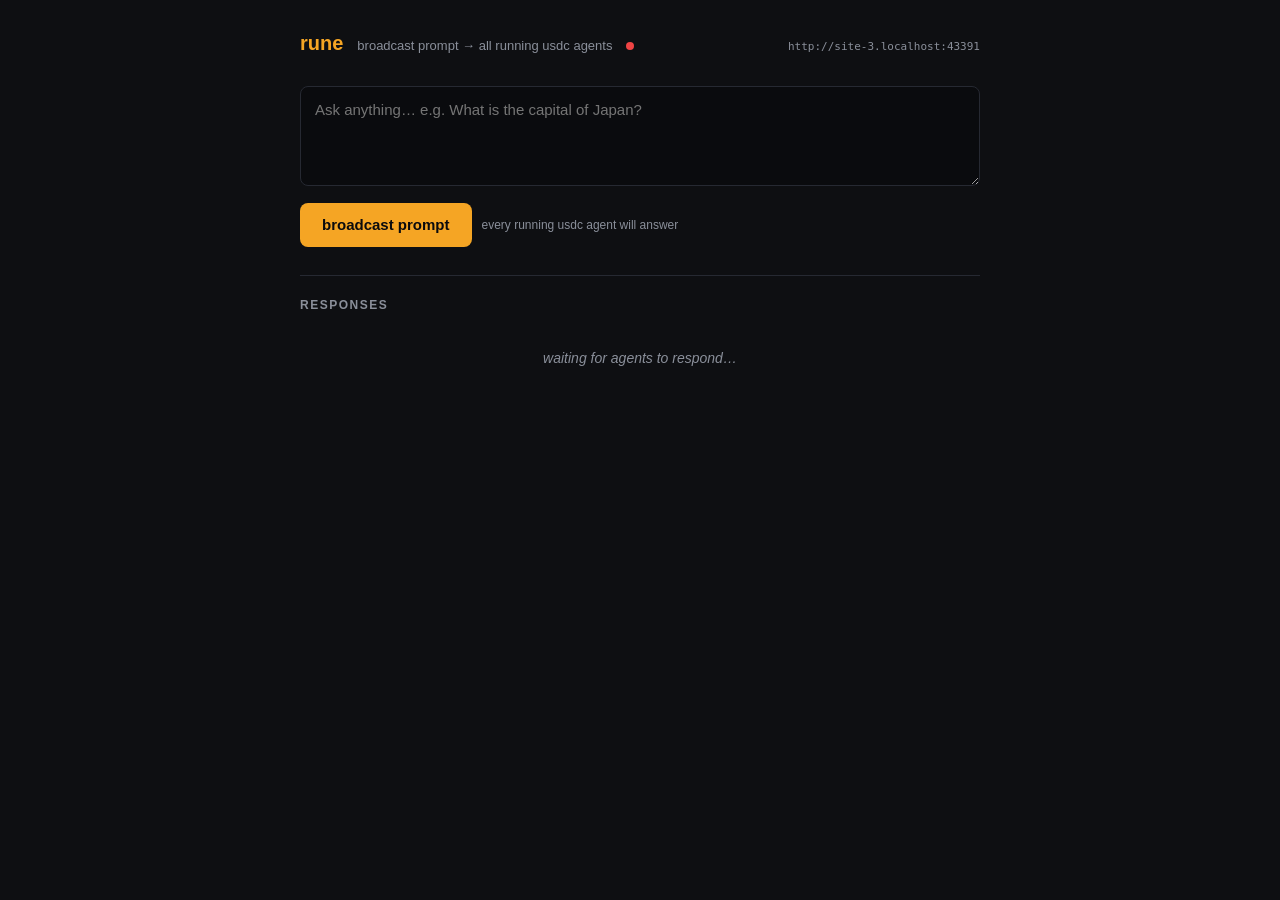
==== commit 2bf9fff9: "rebrand dashboard to rune" ====
--- a/src/transport/dashboard.html
+++ b/src/transport/dashboard.html
@@ -3,7 +3,7 @@
 <head>
 <meta charset="utf-8">
 <meta name="viewport" content="width=device-width, initial-scale=1">
-<title>fcoin — broadcast prompt to all agents</title>
+<title>rune — broadcast prompt to all agents</title>
 <style>
   :root {
     --bg: #0e0f12;
@@ -95,7 +95,7 @@
 <div class="wrap">
 
   <header>
-    <h1>fcoin</h1>
+    <h1>rune</h1>
     <span class="sub">broadcast prompt → all running usdc agents</span>
     <span class="live-dot" id="dot"></span>
     <span class="endpoint" id="endpoint"></span>
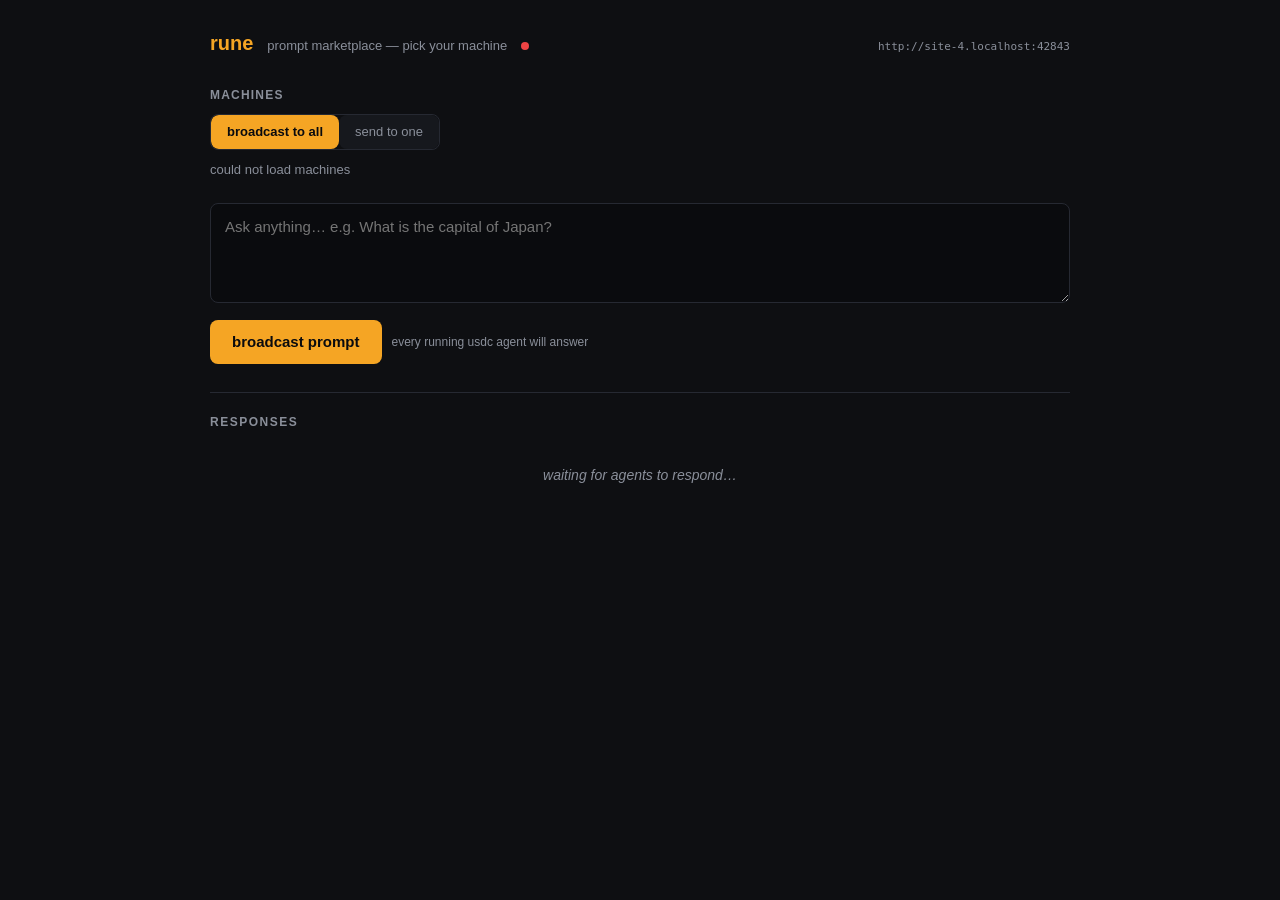
==== commit 2ce995bd: "Add machine registry: HarvestRegistry, /register_machine, /machines, target_agent_id routing" ====
--- a/src/transport/dashboard.html
+++ b/src/transport/dashboard.html
@@ -3,7 +3,7 @@
 <head>
 <meta charset="utf-8">
 <meta name="viewport" content="width=device-width, initial-scale=1">
-<title>rune — broadcast prompt to all agents</title>
+<title>rune — prompt marketplace</title>
 <style>
   :root {
     --bg: #0e0f12;
@@ -14,13 +14,14 @@
     --bad:  #ef4444;
     --panel: #16181d;
     --line: #262932;
+    --tag-bg: #1e2030;
   }
   * { box-sizing: border-box; }
   html, body { margin: 0; padding: 0; background: var(--bg); color: var(--fg);
                font: 15px/1.5 -apple-system, BlinkMacSystemFont, "SF Pro Text",
                      "Segoe UI", Roboto, sans-serif; }
 
-  .wrap { max-width: 720px; margin: 0 auto; padding: 28px 20px 60px; }
+  .wrap { max-width: 900px; margin: 0 auto; padding: 28px 20px 60px; }
 
   header { display: flex; align-items: baseline; gap: 14px;
             margin-bottom: 28px; flex-wrap: wrap; }
@@ -34,6 +35,54 @@
   @keyframes pulse { 0%,100%{opacity:1;} 50%{opacity:0.35;} }
   .endpoint { margin-left: auto; font-size: 11px; color: var(--muted);
               font-family: ui-monospace, monospace; }
+
+  /* ---- machine selector ---- */
+  .machines-section { margin-bottom: 24px; }
+
+  .machines-bar {
+    display: flex; align-items: center; gap: 10px;
+    margin-bottom: 10px; flex-wrap: wrap;
+  }
+  .machines-bar .label { font-size: 12px; color: var(--muted); font-weight: 600;
+                          text-transform: uppercase; letter-spacing: 1.2px; }
+  .machines-bar .count { font-size: 12px; color: var(--muted); }
+
+  #machine-list {
+    display: flex; flex-wrap: wrap; gap: 8px;
+  }
+
+  .machine-card {
+    background: var(--panel); border: 1px solid var(--line);
+    border-radius: 8px; padding: 8px 12px;
+    cursor: pointer; transition: border-color 0.15s, background 0.15s;
+    min-width: 130px; max-width: 200px;
+  }
+  .machine-card:hover { border-color: var(--accent); }
+  .machine-card.selected { border-color: var(--accent); background: #1e1810; }
+  .machine-card .m-name {
+    font-family: ui-monospace, monospace; font-size: 12px;
+    font-weight: 600; color: var(--accent); margin-bottom: 4px;
+  }
+  .machine-card .m-meta { font-size: 11px; color: var(--muted); line-height: 1.6; }
+  .machine-card .m-backend {
+    display: inline-block; background: var(--tag-bg); color: var(--fg);
+    font-size: 10px; padding: 1px 5px; border-radius: 4px; margin-top: 3px;
+  }
+  .machine-card .m-offline { color: var(--bad); font-size: 11px; }
+
+  .machines-loading, .machines-empty { font-size: 13px; color: var(--muted); }
+
+  /* ---- broadcast mode toggle ---- */
+  .mode-toggle {
+    display: inline-flex; gap: 0; border: 1px solid var(--line);
+    border-radius: 8px; overflow: hidden; margin-bottom: 10px;
+  }
+  .mode-toggle button {
+    background: var(--panel); color: var(--muted);
+    border: none; padding: 7px 16px; font: inherit; font-size: 13px;
+    cursor: pointer;
+  }
+  .mode-toggle button.active { background: var(--accent); color: #0a0b0e; font-weight: 700; }
 
   textarea {
     width: 100%; background: #0a0b0e; color: var(--fg);
@@ -89,6 +138,14 @@
     opacity: 0.7;
   }
   .pending .card-fee { color: var(--accent); }
+
+  /* selected target badge */
+  .target-badge {
+    display: inline-block; background: var(--tag-bg); color: var(--accent);
+    font-size: 11px; padding: 2px 8px; border-radius: 6px;
+    border: 1px solid var(--accent); margin-left: 8px;
+    font-family: ui-monospace, monospace;
+  }
 </style>
 </head>
 <body>
@@ -96,10 +153,25 @@
 
   <header>
     <h1>rune</h1>
-    <span class="sub">broadcast prompt → all running usdc agents</span>
+    <span class="sub">prompt marketplace — pick your machine</span>
     <span class="live-dot" id="dot"></span>
     <span class="endpoint" id="endpoint"></span>
   </header>
+
+  <!-- machine selector -->
+  <div class="machines-section">
+    <div class="machines-bar">
+      <span class="label">machines</span>
+      <span class="count" id="machine-count"></span>
+    </div>
+    <div class="mode-toggle">
+      <button id="mode-all" class="active" onclick="setMode('all')">broadcast to all</button>
+      <button id="mode-one" onclick="setMode('one')">send to one</button>
+    </div>
+    <div id="machine-list">
+      <span class="machines-loading">loading machines…</span>
+    </div>
+  </div>
 
   <!-- input -->
   <div>
@@ -124,6 +196,88 @@
   var base = location.origin;
   document.getElementById('endpoint').textContent = base;
 
+  // ----- machine registry -----
+  var machines = [];     // [{agent_id, hostname, os, cpu_cores, ram_total, llm_backend, last_seen}]
+  var selectedMachine = null;
+  var broadcastMode = 'all';  // 'all' or 'one'
+
+  function setMode(mode) {
+    broadcastMode = mode;
+    document.getElementById('mode-all').classList.toggle('active', mode === 'all');
+    document.getElementById('mode-one').classList.toggle('active', mode === 'one');
+    if (mode === 'all') {
+      selectedMachine = null;
+      document.querySelectorAll('.machine-card').forEach(function(c) { c.classList.remove('selected'); });
+      updateHint();
+    }
+  }
+
+  function updateHint() {
+    var hint = document.getElementById('hint');
+    if (broadcastMode === 'one' && selectedMachine) {
+      hint.textContent = 'sending to: ' + selectedMachine.agent_id;
+    } else {
+      hint.textContent = 'every running usdc agent will answer';
+    }
+  }
+
+  function loadMachines() {
+    fetch(base + '/machines')
+      .then(function(r) { return r.json(); })
+      .then(function(data) {
+        machines = data.machines || [];
+        renderMachines();
+      })
+      .catch(function() {
+        document.getElementById('machine-list').innerHTML =
+          '<span class="machines-empty">could not load machines</span>';
+      });
+  }
+
+  function renderMachines() {
+    var container = document.getElementById('machine-list');
+    var count = document.getElementById('machine-count');
+    count.textContent = machines.length + ' online';
+
+    if (!machines.length) {
+      container.innerHTML = '<span class="machines-empty">no machines online — all agents offline</span>';
+      return;
+    }
+
+    container.innerHTML = '';
+    machines.forEach(function(m) {
+      var card = document.createElement('div');
+      card.className = 'machine-card' + (selectedMachine && selectedMachine.agent_id === m.agent_id ? ' selected' : '');
+      card.title = 'Click to select this machine';
+      var age = m.last_seen ? Math.round((Date.now() / 1000 - m.last_seen)) : 0;
+      var ageStr = age < 60 ? age + 's ago' : Math.round(age / 60) + 'm ago';
+      card.innerHTML =
+        '<div class="m-name">' + esc(m.agent_id || '?') + '</div>' +
+        '<div class="m-meta">' +
+          esc(m.hostname || '?') + ' · ' + (m.cpu_cores || '?') + ' cores' +
+          (m.ram_total ? '<br>' + m.ram_total + ' RAM' : '') +
+        '</div>' +
+        (m.llm_backend ? '<div class="m-backend">' + esc(m.llm_backend) + '</div>' : '') +
+        '<div class="m-meta">seen ' + ageStr + '</div>';
+      card.addEventListener('click', (function(mach) {
+        return function() {
+          selectedMachine = mach;
+          broadcastMode = 'one';
+          document.getElementById('mode-all').classList.remove('active');
+          document.getElementById('mode-one').classList.add('active');
+          document.querySelectorAll('.machine-card').forEach(function(c) { c.classList.remove('selected'); });
+          card.classList.add('selected');
+          updateHint();
+        };
+      })(m));
+      container.appendChild(card);
+    });
+  }
+
+  // poll machines every 10s
+  loadMachines();
+  setInterval(loadMachines, 10000);
+
   // ----- submit -----
   var goBtn   = document.getElementById('go');
   var promptEl = document.getElementById('prompt');
@@ -137,14 +291,18 @@
       return;
     }
     goBtn.disabled = true;
-    goBtn.textContent = 'broadcasting…';
+    goBtn.textContent = broadcastMode === 'one' ? 'sending…' : 'broadcasting…';
     resultEl.className = '';
     resultEl.textContent = '';
     try {
+      var body = { prompt: text, fee_usdc: 0.01, max_responses: 10 };
+      if (broadcastMode === 'one' && selectedMachine) {
+        body.target_agent_id = selectedMachine.agent_id;
+      }
       var r = await fetch(base + '/submit_prompt', {
         method: 'POST',
         headers: { 'Content-Type': 'application/json', 'X-Agent-ID': 'dashboard' },
-        body: JSON.stringify({ prompt: text, fee_usdc: 0.01, max_responses: 10 })
+        body: JSON.stringify(body)
       });
       var data = await r.json();
       if (!r.ok) {
@@ -152,18 +310,34 @@
         resultEl.textContent = JSON.stringify(data, null, 2);
       } else {
         resultEl.className = 'ok';
-        resultEl.textContent = '✓ broadcast sent — prompt id: ' + (data.id || '?');
+        var target = data.target_agent_id || data.id;
+        var msg = broadcastMode === 'one' && selectedMachine
+          ? 'sent to ' + selectedMachine.agent_id + ' — prompt id: ' + target
+          : 'broadcast sent — prompt id: ' + target;
+        resultEl.textContent = '✓ ' + msg;
         promptEl.value = '';
-        // add a pending card for this prompt
-        addPendingPrompt(data.id, text);
+        addPendingPrompt(target, text, selectedMachine);
       }
     } catch(err) {
       resultEl.className = 'err';
       resultEl.textContent = 'network error: ' + err.message;
     } finally {
       goBtn.disabled = false;
-      goBtn.textContent = 'broadcast prompt';
-    }
+      goBtn.textContent = broadcastMode === 'one' ? 'send to machine' : 'broadcast prompt';
+    }
+  });
+
+  // update button label on mode change
+  function updateBtnLabel() {
+    if (!goBtn.disabled) {
+      goBtn.textContent = broadcastMode === 'one' ? 'send to machine' : 'broadcast prompt';
+    }
+  }
+  document.getElementById('mode-all').addEventListener('click', function() {
+    setMode('all'); updateBtnLabel();
+  });
+  document.getElementById('mode-one').addEventListener('click', function() {
+    setMode('one'); updateBtnLabel();
   });
 
   promptEl.addEventListener('keydown', function(e) {
@@ -173,17 +347,20 @@
   // ----- pending prompts we submitted (shown as pending cards) -----
   var pending = {};  // request_id -> {prompt, el}
 
-  function addPendingPrompt(id, promptText) {
+  function addPendingPrompt(id, promptText, machine) {
     var container = document.getElementById('responses');
     var empty = document.getElementById('empty');
     if (empty) empty.remove();
     var el = document.createElement('div');
     el.className = 'card pending';
     el.id = 'pending-' + id;
+    var targetLabel = machine
+      ? '<span class="target-badge">→ ' + esc(machine.agent_id) + '</span>'
+      : '';
     el.innerHTML =
       '<div class="card-head">' +
         '<span class="card-id">#' + id + '</span>' +
-        '<span class="card-agent">pending…</span>' +
+        '<span class="card-agent">pending…</span>' + targetLabel +
         '<span class="card-fee">—</span>' +
       '</div>' +
       '<div class="card-prompt">' + esc(promptText) + '</div>' +
